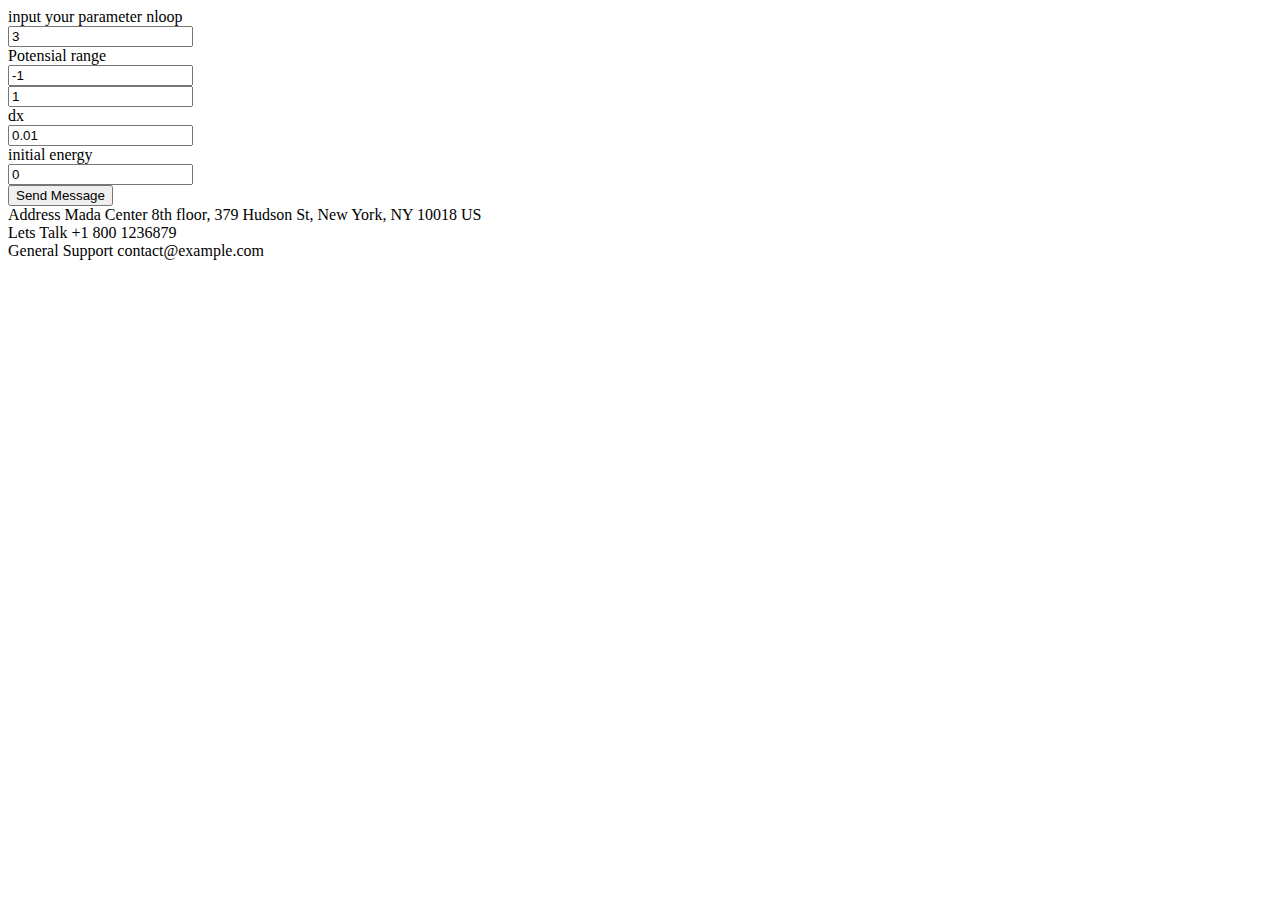
==== index.html @ 6d4ae5be "done input step 0" ====
<!DOCTYPE html>
<html lang="en">
<head>
	<title>Potential by Filter Method</title>
	<meta charset="UTF-8">
	<meta name="viewport" content="width=device-width, initial-scale=1">
<!--===============================================================================================-->
	<link rel="icon" type="image/png" href="images/icons/favicon.ico"/>
<!--===============================================================================================-->
	<link rel="stylesheet" type="text/css" href="vendor/bootstrap/css/bootstrap.min.css">
<!--===============================================================================================-->
	<link rel="stylesheet" type="text/css" href="fonts/font-awesome-4.7.0/css/font-awesome.min.css">
<!--===============================================================================================-->
	<link rel="stylesheet" type="text/css" href="fonts/Linearicons-Free-v1.0.0/icon-font.min.css">
<!--===============================================================================================-->
	<link rel="stylesheet" type="text/css" href="vendor/animate/animate.css">
<!--===============================================================================================-->
	<link rel="stylesheet" type="text/css" href="vendor/css-hamburgers/hamburgers.min.css">
<!--===============================================================================================-->
	<link rel="stylesheet" type="text/css" href="vendor/animsition/css/animsition.min.css">
<!--===============================================================================================-->
	<link rel="stylesheet" type="text/css" href="vendor/select2/select2.min.css">
<!--===============================================================================================-->
	<link rel="stylesheet" type="text/css" href="vendor/daterangepicker/daterangepicker.css">
<!--===============================================================================================-->
	<link rel="stylesheet" type="text/css" href="css/util.css">
	<link rel="stylesheet" type="text/css" href="css/main.css">
<!--===============================================================================================-->
</head>
<body>


	<div class="container-contact100">
		<div class="wrap-contact100">
			<form class="contact100-form validate-form">
				<span class="contact100-form-title">
					input your parameter
				</span>

				<label class="label-input100" for="nloop">nloop</label>
				<div class="wrap-input100">
					<input id="nloop" class="input100" type="number" name="nloop" placeholder="3" value="3">
					<span class="focus-input100"></span>
				</div>

				<label class="label-input100" for="xmin">Potensial range</label>
				<div class="wrap-input100 rs1-wrap-input100 validate-input" data-validate="Type xmin">
					<input id="xmin" class="input100" type="number" name="xmin" placeholder="xmin" value="-1">
					<span class="focus-input100"></span>
				</div>
				<div class="wrap-input100 rs2-wrap-input100 validate-input" data-validate="Type xmax">
					<input id="xmax" class="input100" type="number" name="xmax" placeholder="xmax" value="1">
					<span class="focus-input100"></span>
				</div>

				<label class="label-input100" for="dx">dx</label>
				<div class="wrap-input100 validate-input" data-validate = "type dx">
					<input id="dx" class="input100" type="number" name="dx" placeholder="0.01" value="0.01">
					<span class="focus-input100"></span>
				</div>

				<label class="label-input100" for="initE">initial energy</label>
				<div class="wrap-input100">
					<input id="initE" class="input100" type="number" name="initE" placeholder="0" value="0">
					<span class="focus-input100"></span>
				</div>

				<div class="container-contact100-form-btn">
					<button class="contact100-form-btn">
						Send Message
					</button>
				</div>
			</form>

			<div class="contact100-more flex-col-c-m" style="background-image: url('images/bg-01.jpg');">
				<div class="flex-w size1 p-b-47">
					<div class="txt1 p-r-25">
						<span class="lnr lnr-map-marker"></span>
					</div>

					<div class="flex-col size2">
						<span class="txt1 p-b-20">
							Address
						</span>

						<span class="txt2">
							Mada Center 8th floor, 379 Hudson St, New York, NY 10018 US
						</span>
					</div>
				</div>

				<div class="dis-flex size1 p-b-47">
					<div class="txt1 p-r-25">
						<span class="lnr lnr-phone-handset"></span>
					</div>

					<div class="flex-col size2">
						<span class="txt1 p-b-20">
							Lets Talk
						</span>

						<span class="txt3">
							+1 800 1236879
						</span>
					</div>
				</div>

				<div class="dis-flex size1 p-b-47">
					<div class="txt1 p-r-25">
						<span class="lnr lnr-envelope"></span>
					</div>

					<div class="flex-col size2">
						<span class="txt1 p-b-20">
							General Support
						</span>

						<span class="txt3">
							contact@example.com
						</span>
					</div>
				</div>
			</div>
		</div>
	</div>



	<div id="dropDownSelect1"></div>

<!--===============================================================================================-->
	<script src="vendor/jquery/jquery-3.2.1.min.js"></script>
<!--===============================================================================================-->
	<script src="vendor/animsition/js/animsition.min.js"></script>
<!--===============================================================================================-->
	<script src="vendor/bootstrap/js/popper.js"></script>
	<script src="vendor/bootstrap/js/bootstrap.min.js"></script>
<!--===============================================================================================-->
	<script src="vendor/select2/select2.min.js"></script>
	<script>
		$(".selection-2").select2({
			minimumResultsForSearch: 20,
			dropdownParent: $('#dropDownSelect1')
		});
	</script>
<!--===============================================================================================-->
	<script src="vendor/daterangepicker/moment.min.js"></script>
	<script src="vendor/daterangepicker/daterangepicker.js"></script>
<!--===============================================================================================-->
	<script src="vendor/countdowntime/countdowntime.js"></script>
<!--===============================================================================================-->
	<script src="js/main.js"></script>
	<!-- Global site tag (gtag.js) - Google Analytics -->
	<script async src="https://www.googletagmanager.com/gtag/js?id=UA-23581568-13"></script>
	<script>
	  window.dataLayer = window.dataLayer || [];
	  function gtag(){dataLayer.push(arguments);}
	  gtag('js', new Date());

	  gtag('config', 'UA-23581568-13');
	</script>
</body>
</html>
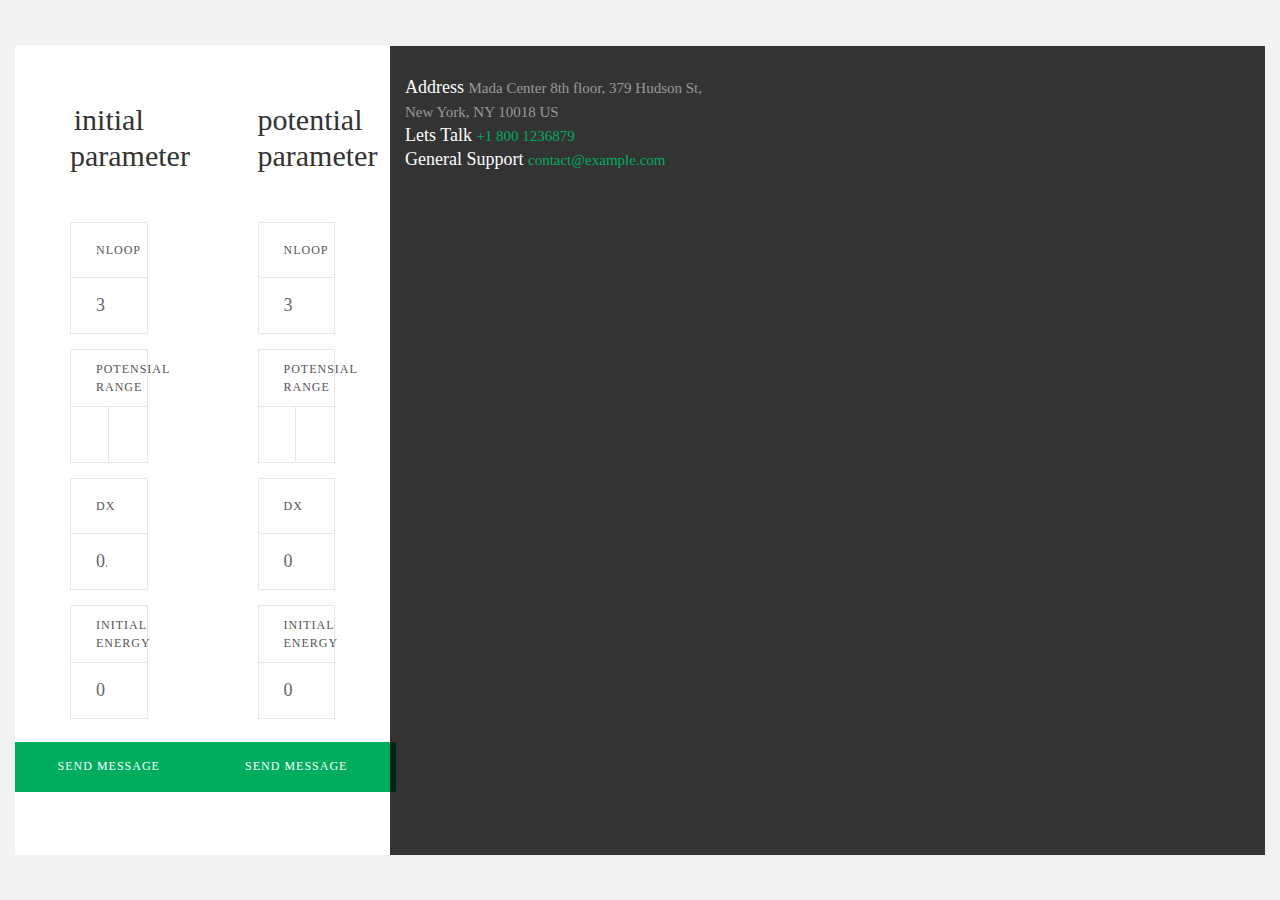
==== commit db16c503: "done input potensial" ====
--- a/index.html
+++ b/index.html
@@ -34,7 +34,47 @@
 		<div class="wrap-contact100">
 			<form class="contact100-form validate-form">
 				<span class="contact100-form-title">
-					input your parameter
+					initial parameter
+				</span>
+
+				<label class="label-input100" for="nloop">nloop</label>
+				<div class="wrap-input100">
+					<input id="nloop" class="input100" type="number" name="nloop" placeholder="3" value="3">
+					<span class="focus-input100"></span>
+				</div>
+
+				<label class="label-input100" for="xmin">Potensial range</label>
+				<div class="wrap-input100 rs1-wrap-input100 validate-input" data-validate="Type xmin">
+					<input id="xmin" class="input100" type="number" name="xmin" placeholder="xmin" value="-1">
+					<span class="focus-input100"></span>
+				</div>
+				<div class="wrap-input100 rs2-wrap-input100 validate-input" data-validate="Type xmax">
+					<input id="xmax" class="input100" type="number" name="xmax" placeholder="xmax" value="1">
+					<span class="focus-input100"></span>
+				</div>
+
+				<label class="label-input100" for="dx">dx</label>
+				<div class="wrap-input100 validate-input" data-validate = "type dx">
+					<input id="dx" class="input100" type="number" name="dx" placeholder="0.01" value="0.01">
+					<span class="focus-input100"></span>
+				</div>
+
+				<label class="label-input100" for="initE">initial energy</label>
+				<div class="wrap-input100">
+					<input id="initE" class="input100" type="number" name="initE" placeholder="0" value="0">
+					<span class="focus-input100"></span>
+				</div>
+
+				<div class="container-contact100-form-btn">
+					<button class="contact100-form-btn">
+						Send Message
+					</button>
+				</div>
+			</form>
+
+			<form class="contact100-form validate-form">
+				<span class="contact100-form-title">
+					potential parameter
 				</span>
 
 				<label class="label-input100" for="nloop">nloop</label>
--- a/css/main.css
+++ b/css/main.css
@@ -0,0 +1,568 @@
+/*//////////////////////////////////////////////////////////////////
+[ FONT ]*/
+
+@font-face {
+  font-family: Poppins-Regular;
+  src: url('../fonts/poppins/Poppins-Regular.ttf');
+}
+
+@font-face {
+  font-family: Poppins-Medium;
+  src: url('../fonts/poppins/Poppins-Medium.ttf');
+}
+
+@font-face {
+  font-family: Poppins-Bold;
+  src: url('../fonts/poppins/Poppins-Bold.ttf');
+}
+
+@font-face {
+  font-family: Poppins-SemiBold;
+  src: url('../fonts/poppins/Poppins-SemiBold.ttf');
+}
+
+@font-face {
+  font-family: Montserrat-Bold;
+  src: url('../fonts/montserrat/Montserrat-Bold.ttf');
+}
+
+
+/*//////////////////////////////////////////////////////////////////
+[ RESTYLE TAG ]*/
+
+* {
+  margin: 0px;
+  padding: 0px;
+  box-sizing: border-box;
+}
+
+body,
+html {
+  height: 100%;
+  font-family: Poppins-Regular, sans-serif;
+}
+
+/*---------------------------------------------*/
+a {
+  font-family: Poppins-Regular;
+  font-size: 14px;
+  line-height: 1.7;
+  color: #666666;
+  margin: 0px;
+  transition: all 0.4s;
+  -webkit-transition: all 0.4s;
+  -o-transition: all 0.4s;
+  -moz-transition: all 0.4s;
+}
+
+a:focus {
+  outline: none !important;
+}
+
+a:hover {
+  text-decoration: none;
+}
+
+/*---------------------------------------------*/
+h1,
+h2,
+h3,
+h4,
+h5,
+h6 {
+  margin: 0px;
+}
+
+p {
+  font-family: Poppins-Regular;
+  font-size: 14px;
+  line-height: 1.7;
+  color: #666666;
+  margin: 0px;
+}
+
+ul,
+li {
+  margin: 0px;
+  list-style-type: none;
+}
+
+
+/*---------------------------------------------*/
+input {
+  outline: none;
+  border: none;
+}
+
+textarea {
+  outline: none;
+  border: none;
+}
+
+textarea:focus,
+input:focus {
+  border-color: transparent !important;
+}
+
+input:focus::-webkit-input-placeholder {
+  color: transparent;
+}
+
+input:focus:-moz-placeholder {
+  color: transparent;
+}
+
+input:focus::-moz-placeholder {
+  color: transparent;
+}
+
+input:focus:-ms-input-placeholder {
+  color: transparent;
+}
+
+textarea:focus::-webkit-input-placeholder {
+  color: transparent;
+}
+
+textarea:focus:-moz-placeholder {
+  color: transparent;
+}
+
+textarea:focus::-moz-placeholder {
+  color: transparent;
+}
+
+textarea:focus:-ms-input-placeholder {
+  color: transparent;
+}
+
+input::-webkit-input-placeholder {
+  color: #adadad;
+}
+
+input:-moz-placeholder {
+  color: #adadad;
+}
+
+input::-moz-placeholder {
+  color: #adadad;
+}
+
+input:-ms-input-placeholder {
+  color: #adadad;
+}
+
+textarea::-webkit-input-placeholder {
+  color: #adadad;
+}
+
+textarea:-moz-placeholder {
+  color: #adadad;
+}
+
+textarea::-moz-placeholder {
+  color: #adadad;
+}
+
+textarea:-ms-input-placeholder {
+  color: #adadad;
+}
+
+/*---------------------------------------------*/
+button {
+  outline: none !important;
+  border: none;
+  background: transparent;
+}
+
+button:hover {
+  cursor: pointer;
+}
+
+iframe {
+  border: none !important;
+}
+
+/*//////////////////////////////////////////////////////////////////
+[ utility ]*/
+
+/*==================================================================
+[ Text ]*/
+.txt1 {
+  font-family: Poppins-Regular;
+  font-size: 18px;
+  line-height: 1.2;
+  color: #fff;
+}
+
+.txt2 {
+  font-family: Poppins-Regular;
+  font-size: 15px;
+  line-height: 1.6;
+  color: #999999;
+}
+
+.txt3 {
+  font-family: Poppins-Regular;
+  font-size: 15px;
+  line-height: 1.6;
+  color: #00ad5f;
+}
+
+/*==================================================================
+[ Size ]*/
+.size1 {
+  width: 355px;
+  max-width: 100%;
+}
+
+.size2 {
+  width: calc(100% - 43px);
+}
+
+
+/*//////////////////////////////////////////////////////////////////
+[ Contact ]*/
+
+.container-contact100 {
+  width: 100%;
+  min-height: 100vh;
+  display: -webkit-box;
+  display: -webkit-flex;
+  display: -moz-box;
+  display: -ms-flexbox;
+  display: flex;
+  flex-wrap: wrap;
+  justify-content: center;
+  align-items: center;
+  padding: 15px;
+  background: #f2f2f2;
+
+}
+
+.wrap-contact100 {
+  /* width: 75%; */
+  background: #fff;
+  overflow: hidden;
+  display: -webkit-box;
+  display: -webkit-flex;
+  display: -moz-box;
+  display: -ms-flexbox;
+  display: flex;
+  flex-wrap: wrap;
+  align-items: stretch;
+  flex-direction: row;
+
+}
+
+/*==================================================================
+[ Contact more ]*/
+.contact100-more {
+  width: 70%;
+  height: auto;
+  background-repeat: no-repeat;
+  background-size: cover;
+  background-position: center;
+  position: relative;
+  z-index: 1;
+  padding: 30px 15px 0px 15px;
+}
+
+.contact100-more::before {
+  content: "";
+  display: block;
+  position: absolute;
+  z-index: -1;
+  width: 100%;
+  height: 100%;
+  top: 0;
+  left: 0;
+  background: rgba(0, 0, 0, 0.8);
+}
+
+
+
+/*==================================================================
+[ Form ]*/
+
+.contact100-form {
+  width: 15%;
+  display: -webkit-box;
+  display: -webkit-flex;
+  display: -moz-box;
+  display: -ms-flexbox;
+  display: flex;
+  flex-wrap: wrap;
+  padding: 56px 55px 63px 55px;
+}
+
+.contact100-form-title {
+  width: 100%;
+  display: block;
+  font-family: Poppins-Regular;
+  font-size: 30px;
+  color: #333333;
+  line-height: 1.2;
+  text-align: center;
+  padding-bottom: 33px;
+}
+
+
+
+/*------------------------------------------------------------------
+[ Input ]*/
+
+.wrap-input100 {
+  width: 100%;
+  position: relative;
+  border: 1px solid #e6e6e6;
+}
+
+.rs1-wrap-input100,
+.rs2-wrap-input100 {
+  width: 50%;
+}
+
+.rs2-wrap-input100 {
+  border-left: none;
+}
+
+.label-input100 {
+  font-family: Poppins-Regular;
+  font-size: 12px;
+  color: #555555;
+  line-height: 1.5;
+  text-transform: uppercase;
+  letter-spacing: 1px;
+
+  display: -webkit-box;
+  display: -webkit-flex;
+  display: -moz-box;
+  display: -ms-flexbox;
+  display: flex;
+  align-items: center;
+  width: 100%;
+  min-height: 55px;
+  border: 1px solid #e6e6e6;
+  border-bottom: none;
+  padding: 10px 25px;
+  margin-top: 15px;
+  margin-bottom: 0;
+}
+
+.input100 {
+  display: block;
+  width: 100%;
+  background: transparent;
+  font-family: Poppins-Regular;
+  font-size: 18px;
+  color: #666666;
+  line-height: 1.2;
+  padding: 0 25px;
+}
+
+input.input100 {
+  height: 55px;
+}
+
+
+textarea.input100 {
+  min-height: 139px;
+  padding-top: 19px;
+  padding-bottom: 15px;
+}
+
+/*---------------------------------------------*/
+
+.focus-input100 {
+  position: absolute;
+  display: block;
+  width: calc(100% + 2px);
+  height: calc(100% + 2px);
+  top: -1px;
+  left: -1px;
+  pointer-events: none;
+  border: 1px solid #00ad5f;
+
+  visibility: hidden;
+  opacity: 0;
+
+  -webkit-transition: all 0.4s;
+  -o-transition: all 0.4s;
+  -moz-transition: all 0.4s;
+  transition: all 0.4s;
+
+  -webkit-transform: scaleX(1.1) scaleY(1.3);
+  -moz-transform: scaleX(1.1) scaleY(1.3);
+  -ms-transform: scaleX(1.1) scaleY(1.3);
+  -o-transform: scaleX(1.1) scaleY(1.3);
+  transform: scaleX(1.1) scaleY(1.3);
+}
+
+.input100:focus+.focus-input100 {
+  visibility: visible;
+  opacity: 1;
+
+  -webkit-transform: scale(1);
+  -moz-transform: scale(1);
+  -ms-transform: scale(1);
+  -o-transform: scale(1);
+  transform: scale(1);
+}
+
+
+
+/*------------------------------------------------------------------
+[ Button ]*/
+.container-contact100-form-btn {
+  width: 100%;
+  display: -webkit-box;
+  display: -webkit-flex;
+  display: -moz-box;
+  display: -ms-flexbox;
+  display: flex;
+  flex-wrap: wrap;
+  justify-content: center;
+  padding-top: 23px;
+}
+
+.contact100-form-btn {
+  display: -webkit-box;
+  display: -webkit-flex;
+  display: -moz-box;
+  display: -ms-flexbox;
+  display: flex;
+  justify-content: center;
+  align-items: center;
+  padding: 0 20px;
+  min-width: 200px;
+  height: 50px;
+  border-radius: 2px;
+  background: #00ad5f;
+
+  font-family: Montserrat-Bold;
+  font-size: 12px;
+  color: #fff;
+  line-height: 1.2;
+  text-transform: uppercase;
+  letter-spacing: 1px;
+
+  -webkit-transition: all 0.4s;
+  -o-transition: all 0.4s;
+  -moz-transition: all 0.4s;
+  transition: all 0.4s;
+}
+
+.contact100-form-btn:hover {
+  background: #333333;
+}
+
+
+
+/*------------------------------------------------------------------
+[ Responsive ]*/
+
+@media (max-width: 992px) {
+  .contact100-form {
+    width: 60%;
+    padding: 56px 30px 63px 30px;
+  }
+
+  .contact100-more {
+    width: 40%;
+  }
+}
+
+@media (max-width: 768px) {
+  .contact100-form {
+    width: 100%;
+  }
+
+  .contact100-more {
+    width: 100%;
+  }
+}
+
+@media (max-width: 576px) {
+  .contact100-form {
+    padding: 56px 15px 63px 15px;
+  }
+
+  .rs1-wrap-input100,
+  .rs2-wrap-input100 {
+    width: 100%;
+  }
+
+  .rs2-wrap-input100 {
+    border-left: 1px solid #e6e6e6;
+    border-top: none;
+  }
+}
+
+
+/*------------------------------------------------------------------
+[ Alert validate ]*/
+
+.validate-input {
+  position: relative;
+}
+
+.alert-validate::before {
+  content: attr(data-validate);
+  position: absolute;
+  max-width: 70%;
+  background-color: #fff;
+  border: 1px solid #c80000;
+  border-radius: 2px;
+  padding: 4px 25px 4px 10px;
+  top: 50%;
+  -webkit-transform: translateY(-50%);
+  -moz-transform: translateY(-50%);
+  -ms-transform: translateY(-50%);
+  -o-transform: translateY(-50%);
+  transform: translateY(-50%);
+  right: 2px;
+  pointer-events: none;
+
+  font-family: Poppins-Regular;
+  color: #c80000;
+  font-size: 13px;
+  line-height: 1.4;
+  text-align: left;
+
+  visibility: hidden;
+  opacity: 0;
+
+  -webkit-transition: opacity 0.4s;
+  -o-transition: opacity 0.4s;
+  -moz-transition: opacity 0.4s;
+  transition: opacity 0.4s;
+}
+
+.alert-validate::after {
+  content: "\f12a";
+  font-family: FontAwesome;
+  display: block;
+  position: absolute;
+  color: #c80000;
+  font-size: 16px;
+  top: 50%;
+  -webkit-transform: translateY(-50%);
+  -moz-transform: translateY(-50%);
+  -ms-transform: translateY(-50%);
+  -o-transform: translateY(-50%);
+  transform: translateY(-50%);
+  right: 8px;
+}
+
+.alert-validate:hover:before {
+  visibility: visible;
+  opacity: 1;
+}
+
+@media (max-width: 992px) {
+  .alert-validate::before {
+    visibility: visible;
+    opacity: 1;
+  }
+}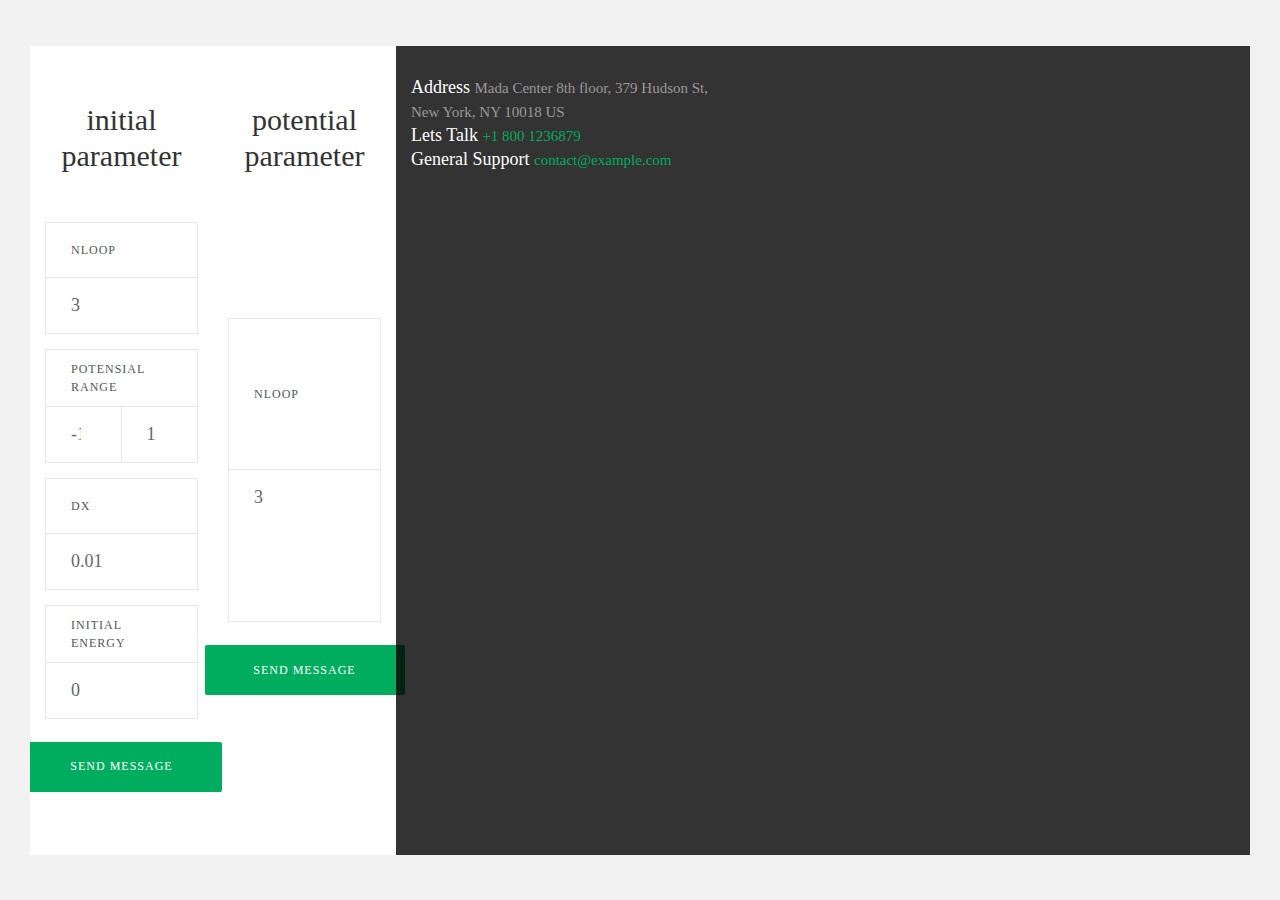
==== commit 7e86eaf1: "start harmonik step 0" ====
--- a/index.html
+++ b/index.html
@@ -83,7 +83,7 @@
 					<span class="focus-input100"></span>
 				</div>
 
-				<label class="label-input100" for="xmin">Potensial range</label>
+				<!-- <label class="label-input100" for="xmin">Potensial range</label>
 				<div class="wrap-input100 rs1-wrap-input100 validate-input" data-validate="Type xmin">
 					<input id="xmin" class="input100" type="number" name="xmin" placeholder="xmin" value="-1">
 					<span class="focus-input100"></span>
@@ -103,7 +103,7 @@
 				<div class="wrap-input100">
 					<input id="initE" class="input100" type="number" name="initE" placeholder="0" value="0">
 					<span class="focus-input100"></span>
-				</div>
+				</div> -->
 
 				<div class="container-contact100-form-btn">
 					<button class="contact100-form-btn">
--- a/css/main.css
+++ b/css/main.css
@@ -235,7 +235,7 @@
   flex-wrap: wrap;
   justify-content: center;
   align-items: center;
-  padding: 15px;
+  padding: 30px;
   background: #f2f2f2;
 
 }
@@ -293,7 +293,7 @@
   display: -ms-flexbox;
   display: flex;
   flex-wrap: wrap;
-  padding: 56px 55px 63px 55px;
+  padding: 56px 15px 63px 15px;
 }
 
 .contact100-form-title {
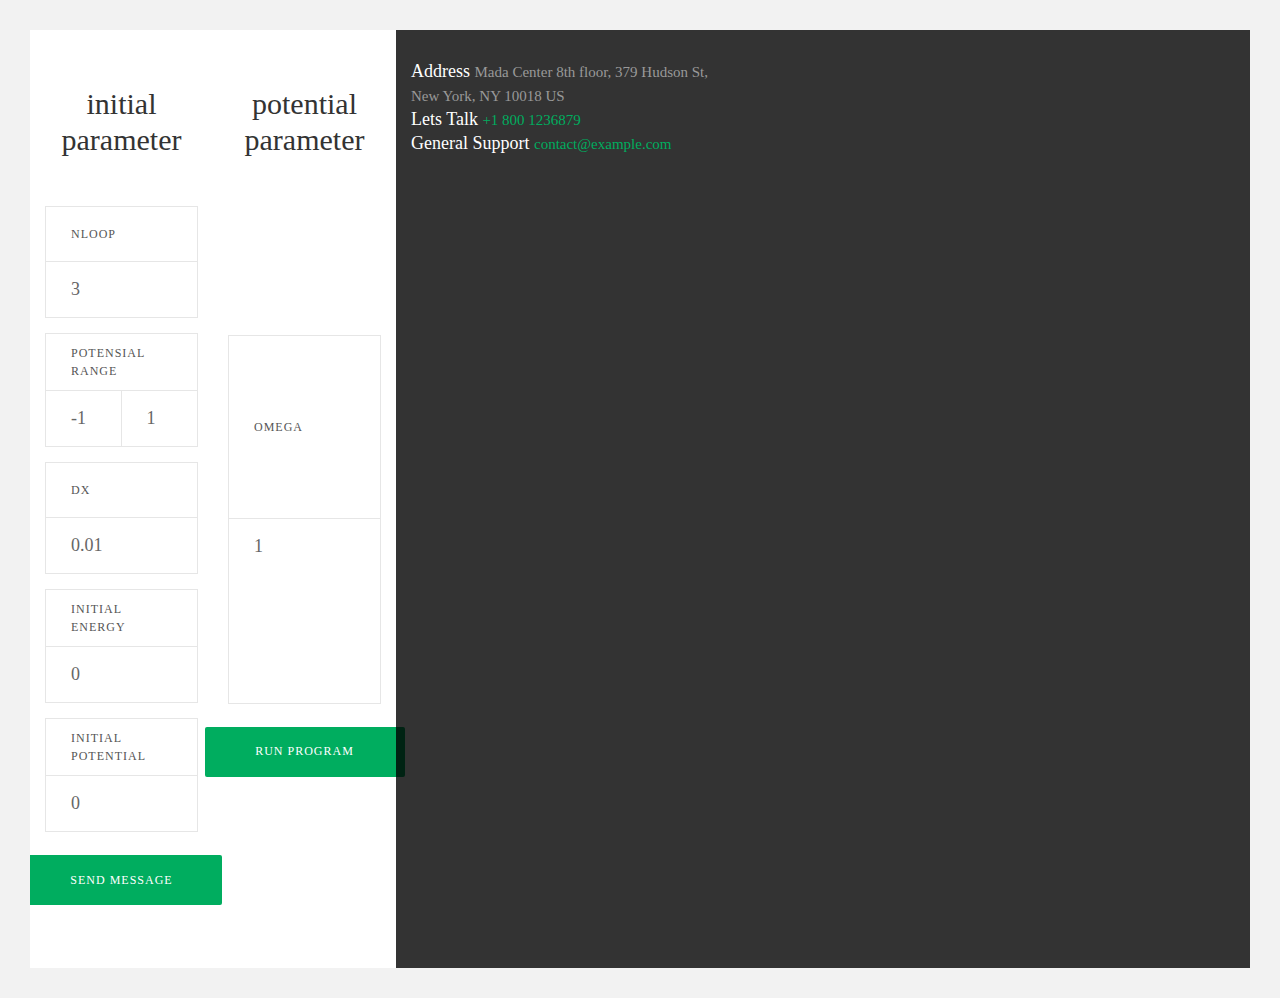
==== commit c966356e: "done validate" ====
--- a/index.html
+++ b/index.html
@@ -38,30 +38,36 @@
 				</span>
 
 				<label class="label-input100" for="nloop">nloop</label>
-				<div class="wrap-input100">
-					<input id="nloop" class="input100" type="number" name="nloop" placeholder="3" value="3">
+				<div class="wrap-input100 validate-input" data-validate="nloop must a integer number">
+					<input id="nloop" class="input100" type="text" name="nloop" placeholder="3" value="3">
 					<span class="focus-input100"></span>
 				</div>
 
 				<label class="label-input100" for="xmin">Potensial range</label>
-				<div class="wrap-input100 rs1-wrap-input100 validate-input" data-validate="Type xmin">
-					<input id="xmin" class="input100" type="number" name="xmin" placeholder="xmin" value="-1">
-					<span class="focus-input100"></span>
-				</div>
-				<div class="wrap-input100 rs2-wrap-input100 validate-input" data-validate="Type xmax">
-					<input id="xmax" class="input100" type="number" name="xmax" placeholder="xmax" value="1">
+				<div class="wrap-input100 rs1-wrap-input100 validate-input" data-validate="xmin must a number and below xmax">
+					<input id="xmin" class="input100" type="text" name="xmin" placeholder="xmin" value="-1">
+					<span class="focus-input100"></span>
+				</div>
+				<div class="wrap-input100 rs2-wrap-input100 validate-input" data-validate="xmax must a number and above xmin">
+					<input id="xmax" class="input100" type="text" name="xmax" placeholder="xmax" value="1">
 					<span class="focus-input100"></span>
 				</div>
 
 				<label class="label-input100" for="dx">dx</label>
-				<div class="wrap-input100 validate-input" data-validate = "type dx">
-					<input id="dx" class="input100" type="number" name="dx" placeholder="0.01" value="0.01">
+				<div class="wrap-input100 validate-input" data-validate = "dx must a positive number and not a zero">
+					<input id="dx" class="input100" type="text" name="dx" placeholder="0.01" value="0.01">
 					<span class="focus-input100"></span>
 				</div>
 
 				<label class="label-input100" for="initE">initial energy</label>
-				<div class="wrap-input100">
-					<input id="initE" class="input100" type="number" name="initE" placeholder="0" value="0">
+				<div class="wrap-input100 validate-input" data-validate="initial energy must a positive number">
+					<input id="initE" class="input100" type="text" name="initE" placeholder="0" value="0">
+					<span class="focus-input100"></span>
+				</div>
+
+				<label class="label-input100" for="v0">initial potential</label>
+				<div class="wrap-input100 validate-input" data-validate="initial potential must a positive number">
+					<input id="v0" class="input100" type="text" name="v0" placeholder="0" value="0">
 					<span class="focus-input100"></span>
 				</div>
 
@@ -77,9 +83,9 @@
 					potential parameter
 				</span>
 
-				<label class="label-input100" for="nloop">nloop</label>
+				<label class="label-input100" for="omega">omega</label>
 				<div class="wrap-input100">
-					<input id="nloop" class="input100" type="number" name="nloop" placeholder="3" value="3">
+					<input id="omega" class="input100" type="number" name="omega" placeholder="1" value="1">
 					<span class="focus-input100"></span>
 				</div>
 
@@ -107,7 +113,7 @@
 
 				<div class="container-contact100-form-btn">
 					<button class="contact100-form-btn">
-						Send Message
+						Run Program
 					</button>
 				</div>
 			</form>
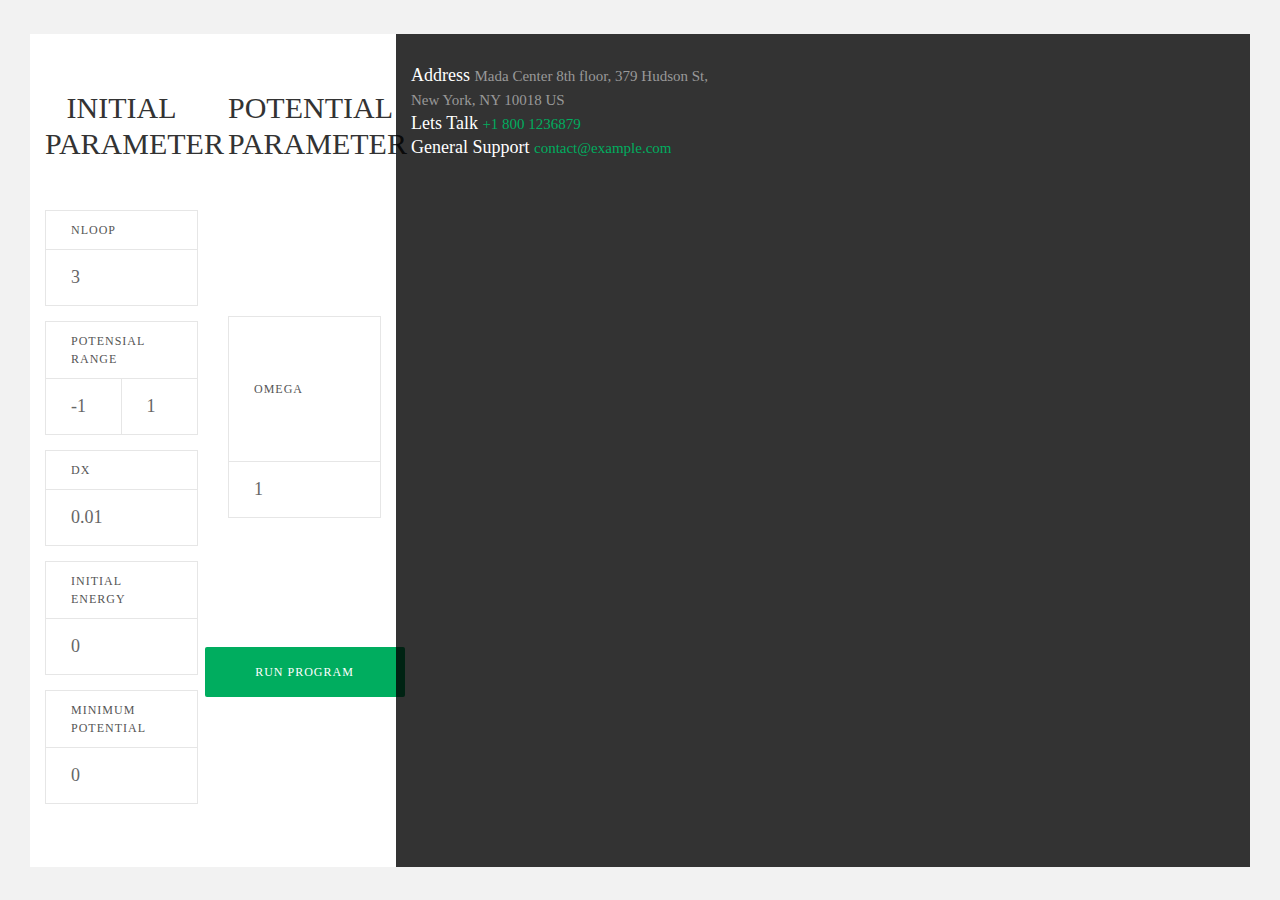
==== commit bb3e55e8: "coba harmonik" ====
--- a/index.html
+++ b/index.html
@@ -38,7 +38,7 @@
 				</span>
 
 				<label class="label-input100" for="nloop">nloop</label>
-				<div class="wrap-input100 validate-input" data-validate="nloop must a integer number">
+				<div class="wrap-input100 validate-input" data-validate="nloop must a positive integer number">
 					<input id="nloop" class="input100" type="text" name="nloop" placeholder="3" value="3">
 					<span class="focus-input100"></span>
 				</div>
@@ -65,16 +65,10 @@
 					<span class="focus-input100"></span>
 				</div>
 
-				<label class="label-input100" for="v0">initial potential</label>
-				<div class="wrap-input100 validate-input" data-validate="initial potential must a positive number">
+				<label class="label-input100" for="v0">minimum potential</label>
+				<div class="wrap-input100 validate-input" data-validate="minimum potential must a positive number">
 					<input id="v0" class="input100" type="text" name="v0" placeholder="0" value="0">
 					<span class="focus-input100"></span>
-				</div>
-
-				<div class="container-contact100-form-btn">
-					<button class="contact100-form-btn">
-						Send Message
-					</button>
 				</div>
 			</form>
 
@@ -83,33 +77,21 @@
 					potential parameter
 				</span>
 
+				 <!-- <div class="menu">
+     				<div id="item">Single Potential</div>
+      				<div id="submenu">
+        				<button href="filter/singlePotential/harmonik.js">harmonik</>
+        				<a href="#">Link 2</a>
+        				<a href="#">Link 3</a>
+      				</div>
+    			</div> -->
+
 				<label class="label-input100" for="omega">omega</label>
 				<div class="wrap-input100">
 					<input id="omega" class="input100" type="number" name="omega" placeholder="1" value="1">
 					<span class="focus-input100"></span>
 				</div>
 
-				<!-- <label class="label-input100" for="xmin">Potensial range</label>
-				<div class="wrap-input100 rs1-wrap-input100 validate-input" data-validate="Type xmin">
-					<input id="xmin" class="input100" type="number" name="xmin" placeholder="xmin" value="-1">
-					<span class="focus-input100"></span>
-				</div>
-				<div class="wrap-input100 rs2-wrap-input100 validate-input" data-validate="Type xmax">
-					<input id="xmax" class="input100" type="number" name="xmax" placeholder="xmax" value="1">
-					<span class="focus-input100"></span>
-				</div>
-
-				<label class="label-input100" for="dx">dx</label>
-				<div class="wrap-input100 validate-input" data-validate = "type dx">
-					<input id="dx" class="input100" type="number" name="dx" placeholder="0.01" value="0.01">
-					<span class="focus-input100"></span>
-				</div>
-
-				<label class="label-input100" for="initE">initial energy</label>
-				<div class="wrap-input100">
-					<input id="initE" class="input100" type="number" name="initE" placeholder="0" value="0">
-					<span class="focus-input100"></span>
-				</div> -->
 
 				<div class="container-contact100-form-btn">
 					<button class="contact100-form-btn">
--- a/css/main.css
+++ b/css/main.css
@@ -300,6 +300,7 @@
   width: 100%;
   display: block;
   font-family: Poppins-Regular;
+  text-transform: uppercase;
   font-size: 30px;
   color: #333333;
   line-height: 1.2;
@@ -314,6 +315,7 @@
 
 .wrap-input100 {
   width: 100%;
+  height: fit-content;
   position: relative;
   border: 1px solid #e6e6e6;
 }
@@ -334,7 +336,6 @@
   line-height: 1.5;
   text-transform: uppercase;
   letter-spacing: 1px;
-
   display: -webkit-box;
   display: -webkit-flex;
   display: -moz-box;
@@ -342,7 +343,10 @@
   display: flex;
   align-items: center;
   width: 100%;
-  min-height: 55px;
+  /* height: fit-content; */
+  position: relative;
+  /* min-height: 55px; */
+  min-height: fit-content;
   border: 1px solid #e6e6e6;
   border-bottom: none;
   padding: 10px 25px;
@@ -565,4 +569,43 @@
     visibility: visible;
     opacity: 1;
   }
+}
+
+#item {
+  background-color: #ffffff;
+  color: rgb(0, 0, 0);
+  padding: 16px;
+  font-size: 16px;
+  border: none;
+  cursor: pointer;
+  border: #333333;
+}
+
+#item:hover,
+#item:focus {
+  background-color: #ffffff;
+}
+
+.menu {
+  position: relative;
+  display: inline-block;
+}
+
+#submenu {
+  display: none;
+  position: absolute;
+  background-color: #3e8e41;
+  min-width: 160px;
+  box-shadow: 0px 8px 16px 0px rgba(0, 0, 0, 0.2);
+}
+
+#submenu a {
+  color: white;
+  padding: 12px 16px;
+  text-decoration: none;
+  display: block;
+}
+
+#submenu a:hover {
+  background-color: #4CAF50
 }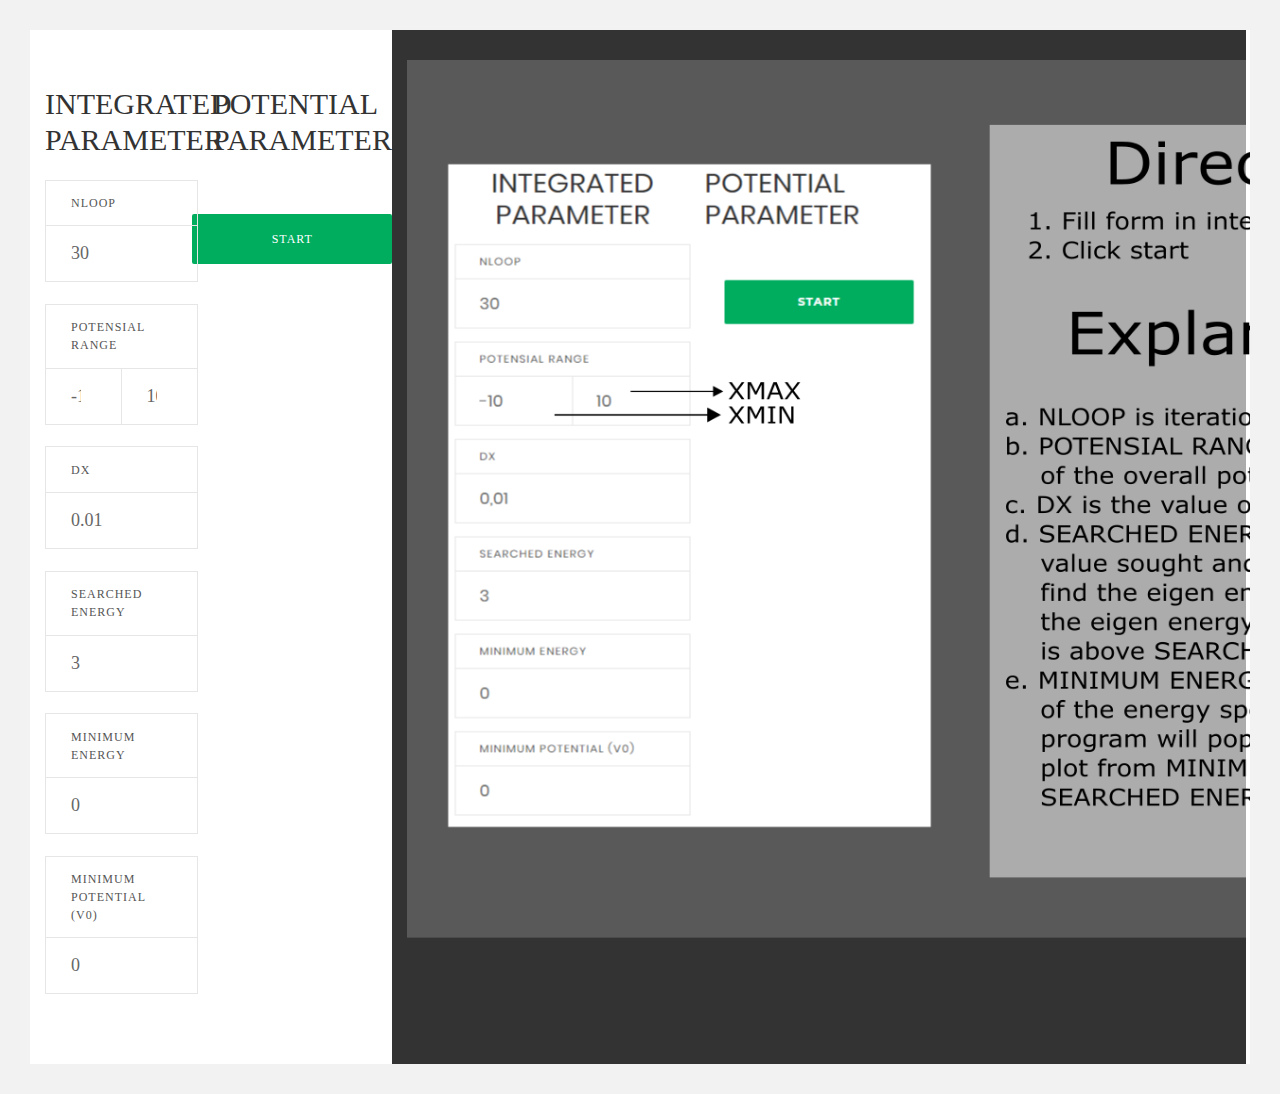
==== commit fb68d31e: "start ptobability plot" ====
--- a/index.html
+++ b/index.html
@@ -26,135 +26,114 @@
 	<link rel="stylesheet" type="text/css" href="css/util.css">
 	<link rel="stylesheet" type="text/css" href="css/main.css">
 <!--===============================================================================================-->
+<script src="./js/plotly-latest.min.js"></script>
+<script src="./js/math.js"></script>
 </head>
 <body>
 
 
 	<div class="container-contact100">
-		<div class="wrap-contact100">
-			<form class="contact100-form validate-form">
-				<span class="contact100-form-title">
-					initial parameter
-				</span>
+		<div class="wrap-contact100" >
+			<!-- <div class="validate-form"> -->
+				<div class="contact100-form">
+					<span class="contact100-form-title">
+						integrated parameter
+					</span>
 
-				<label class="label-input100" for="nloop">nloop</label>
-				<div class="wrap-input100 validate-input" data-validate="nloop must a positive integer number">
-					<input id="nloop" class="input100" type="text" name="nloop" placeholder="3" value="3">
-					<span class="focus-input100"></span>
-				</div>
-
-				<label class="label-input100" for="xmin">Potensial range</label>
-				<div class="wrap-input100 rs1-wrap-input100 validate-input" data-validate="xmin must a number and below xmax">
-					<input id="xmin" class="input100" type="text" name="xmin" placeholder="xmin" value="-1">
-					<span class="focus-input100"></span>
-				</div>
-				<div class="wrap-input100 rs2-wrap-input100 validate-input" data-validate="xmax must a number and above xmin">
-					<input id="xmax" class="input100" type="text" name="xmax" placeholder="xmax" value="1">
-					<span class="focus-input100"></span>
-				</div>
-
-				<label class="label-input100" for="dx">dx</label>
-				<div class="wrap-input100 validate-input" data-validate = "dx must a positive number and not a zero">
-					<input id="dx" class="input100" type="text" name="dx" placeholder="0.01" value="0.01">
-					<span class="focus-input100"></span>
-				</div>
-
-				<label class="label-input100" for="initE">initial energy</label>
-				<div class="wrap-input100 validate-input" data-validate="initial energy must a positive number">
-					<input id="initE" class="input100" type="text" name="initE" placeholder="0" value="0">
-					<span class="focus-input100"></span>
-				</div>
-
-				<label class="label-input100" for="v0">minimum potential</label>
-				<div class="wrap-input100 validate-input" data-validate="minimum potential must a positive number">
-					<input id="v0" class="input100" type="text" name="v0" placeholder="0" value="0">
-					<span class="focus-input100"></span>
-				</div>
-			</form>
-
-			<form class="contact100-form validate-form">
-				<span class="contact100-form-title">
-					potential parameter
-				</span>
-
-				 <!-- <div class="menu">
-     				<div id="item">Single Potential</div>
-      				<div id="submenu">
-        				<button href="filter/singlePotential/harmonik.js">harmonik</>
-        				<a href="#">Link 2</a>
-        				<a href="#">Link 3</a>
-      				</div>
-    			</div> -->
-
-				<label class="label-input100" for="omega">omega</label>
-				<div class="wrap-input100">
-					<input id="omega" class="input100" type="number" name="omega" placeholder="1" value="1">
-					<span class="focus-input100"></span>
-				</div>
-
-
-				<div class="container-contact100-form-btn">
-					<button class="contact100-form-btn">
-						Run Program
-					</button>
-				</div>
-			</form>
-
-			<div class="contact100-more flex-col-c-m" style="background-image: url('images/bg-01.jpg');">
-				<div class="flex-w size1 p-b-47">
-					<div class="txt1 p-r-25">
-						<span class="lnr lnr-map-marker"></span>
+					<label class="label-input100" for="nloop">nloop</label>
+					<div class="wrap-input100 validate-input" data-validate="nloop must a positive integer number">
+						<input id="nloop" class="input100" type="number" name="nloop" placeholder="3" value="30">
+						<span class="focus-input100"></span>
 					</div>
 
-					<div class="flex-col size2">
-						<span class="txt1 p-b-20">
-							Address
-						</span>
+					<label class="label-input100" for="xmin">Potensial range</label>
+					<div class="wrap-input100 rs1-wrap-input100 validate-input" data-validate="xmin must a number and below xmax">
+						<input id="xmin" class="input100" type="number" name="xmin" placeholder="xmin" value="-10">
+						<span class="focus-input100"></span>
+					</div>
+					<div class="wrap-input100 rs2-wrap-input100 validate-input" data-validate="xmax must a number and above xmin">
+						<input id="xmax" class="input100" type="number" name="xmax" placeholder="xmax" value="10">
+						<span class="focus-input100"></span>
+					</div>
 
-						<span class="txt2">
-							Mada Center 8th floor, 379 Hudson St, New York, NY 10018 US
-						</span>
+					<label class="label-input100" for="dx">dx</label>
+					<div class="wrap-input100 validate-input" data-validate = "dx must a positive number and not a zero">
+						<input id="dx" class="input100" type="number" name="dx" placeholder="0.01" value="0.01">
+						<span class="focus-input100"></span>
+					</div>
+
+					<label class="label-input100" for="initE">searched energy</label>
+					<div class="wrap-input100 validate-input" data-validate="initial energy must a positive number">
+						<input id="initE" class="input100" type="number" name="initE" placeholder="0" value="3">
+						<span class="focus-input100"></span>
+					</div>
+
+					<label class="label-input100" for="initE">minimum energy</label>
+					<div class="wrap-input100 validate-input" data-validate="minimum energy must a positive number">
+						<input id="minE" class="input100" type="number" name="minE" placeholder="0" value="0">
+						<span class="focus-input100"></span>
+					</div>
+
+					<label class="label-input100" for="v0">minimum potential (v0)</label>
+					<div class="wrap-input100 validate-input" data-validate="minimum potential must a positive number">
+						<input id="v0" class="input100" type="number" name="v0" placeholder="0" value="0">
+						<span class="focus-input100"></span>
 					</div>
 				</div>
 
-				<div class="dis-flex size1 p-b-47">
-					<div class="txt1 p-r-25">
-						<span class="lnr lnr-phone-handset"></span>
+				<div  style="width: 13%; margin-right: 20px; padding-top: 56px; padding-bottom: 63px">
+				<!-- <div class="contact100-form"></div> -->
+					<span class="contact100-form-title" style="padding-bottom: 33px; width: 69px;">
+						potential parameter
+					</span>
+
+					<div class="container-contact100-form-btn" id="startPlaceholder">
+						<button type="submit" name="start" id="start" onclick= start() class="contact100-form-btn">
+							Start
+						</button>
 					</div>
 
-					<div class="flex-col size2">
-						<span class="txt1 p-b-20">
-							Lets Talk
-						</span>
+					<div id="choosen"></div>    
+    				<div id="formHolder"></div>
+					<br>
+					<div id="choosen2"></div>
+    				<div id="formHolder2"></div>
 
-						<span class="txt3">
-							+1 800 1236879
-						</span>
-					</div>
+					<div id="runPlaceholder"></div>
+					<!-- <div class="container-contact100-form-btn">
+						<button type="submit" name="run" id="run" onclick= run() class="contact100-form-btn">
+							Run Program
+						</button>
+					</div> -->
+				</div>
+			<!-- </div> -->
+
+			<div class="contact100-more flex-col-c-m" style="background-image: url('images/bg-01.jpg');">
+
+				<div id="startIlPlaceholder">
+					<img src="./images/start_Illustration.png" alt="" srcset="" style="height: 1000px; width: 1250px">
 				</div>
 
-				<div class="dis-flex size1 p-b-47">
-					<div class="txt1 p-r-25">
-						<span class="lnr lnr-envelope"></span>
-					</div>
+				<div id="runIlPlaceholder"></div>
 
-					<div class="flex-col size2">
-						<span class="txt1 p-b-20">
-							General Support
-						</span>
+				<div id="imPlotPlaceholder"></div>
+				
+				
+				<!-- <img src="./filter/singlePotential/image/harmonik.png" alt="" srcset=""> -->
+				
+				<!-- <h1 class="text-light">Eigenn energy: <br> <span id="Enew"></span> </h1>
+				<h1 class="text-light">Level energy: <br> <span id="Elev"></span> </h1> -->
+				<div id="chartPlaceholder1" ></div>
+				<div id="enewPlaceholder"></div>
+				<div id="chartPlaceholder2" ></div>
+				<div id="probPlaceholder" ></div>
+				<div id="elevPlaceholder"></div>
+				<div id="chartPlaceholder3" ></div>
+				<div id="tablePlaceholder" ></div>
 
-						<span class="txt3">
-							contact@example.com
-						</span>
-					</div>
-				</div>
 			</div>
 		</div>
 	</div>
-
-
-
-	<div id="dropDownSelect1"></div>
 
 <!--===============================================================================================-->
 	<script src="vendor/jquery/jquery-3.2.1.min.js"></script>
@@ -177,15 +156,8 @@
 <!--===============================================================================================-->
 	<script src="vendor/countdowntime/countdowntime.js"></script>
 <!--===============================================================================================-->
-	<script src="js/main.js"></script>
 	<!-- Global site tag (gtag.js) - Google Analytics -->
-	<script async src="https://www.googletagmanager.com/gtag/js?id=UA-23581568-13"></script>
-	<script>
-	  window.dataLayer = window.dataLayer || [];
-	  function gtag(){dataLayer.push(arguments);}
-	  gtag('js', new Date());
 
-	  gtag('config', 'UA-23581568-13');
-	</script>
+	<script src="js/app.js"></script>
 </body>
 </html>
--- a/css/main.css
+++ b/css/main.css
@@ -305,7 +305,7 @@
   color: #333333;
   line-height: 1.2;
   text-align: center;
-  padding-bottom: 33px;
+  /* padding-bottom: 33px; */
 }
 
 
